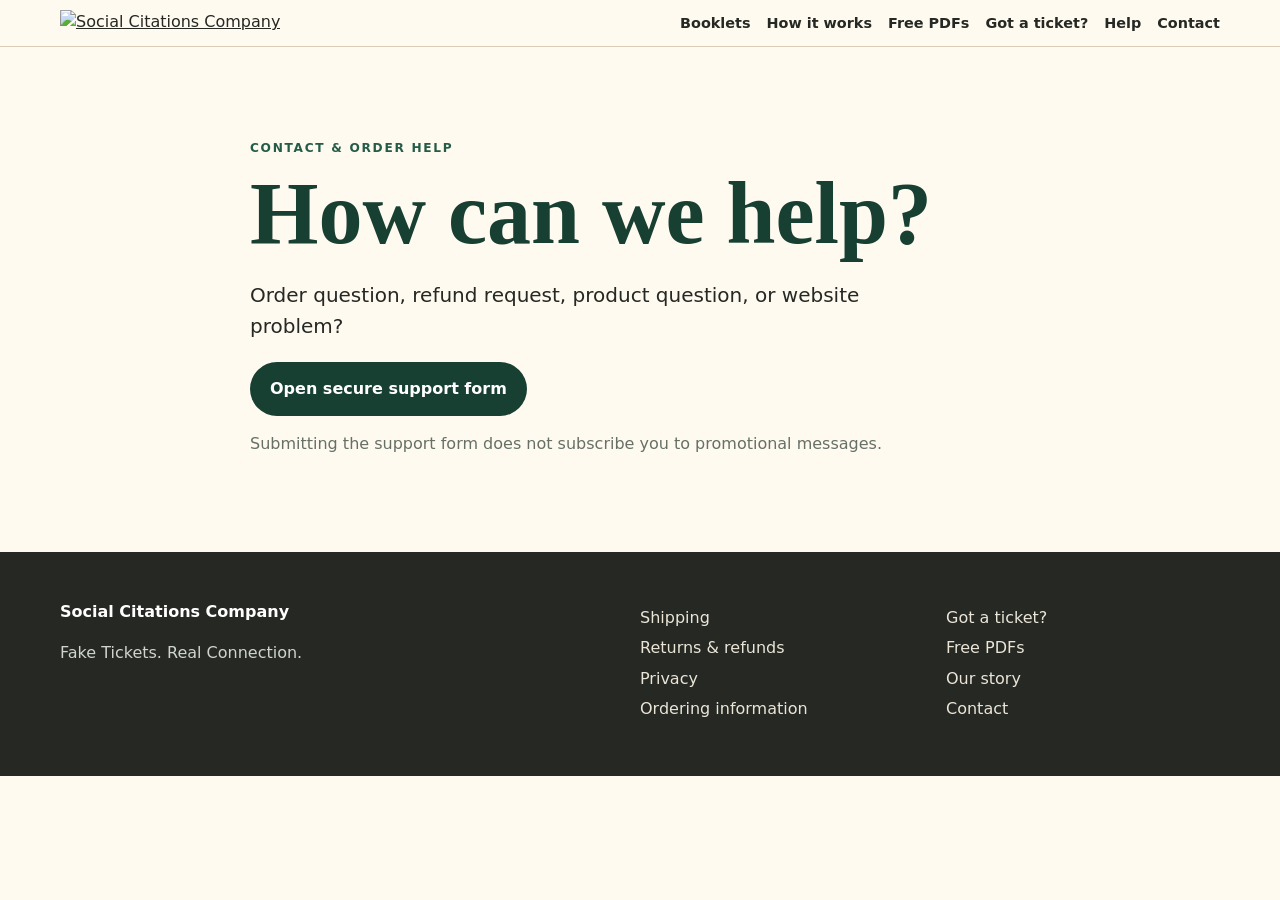
==== contact/index.html @ f1225faf "Add files via upload Deploy SCC R84 storefront" ====
<!doctype html><html lang="en"><head>
<meta charset="utf-8"><meta name="viewport" content="width=device-width,initial-scale=1">
<title>Contact | Social Citations Company</title>
<meta name="description" content="Fake Tickets. Real Connection.">
<link rel="canonical" href="https://socialcitationscompany.com/">
<link rel="stylesheet" href="/assets/site.css">
</head><body>
<a class="skip" href="#main">Skip to content</a>
<header><div class="wrap head">
<a href="/"><img class="logo" src="https://social-citations-company.floot.app/_cdn/static/32c36bce-54cf-4464-b7f4-3c72ae68b664-scc-approved-horizontal.png" alt="Social Citations Company"></a>
<nav class="nav" aria-label="Main navigation"><a href="/#booklets">Booklets</a><a href="/#how">How it works</a><a href="/free-pdfs/">Free PDFs</a><a href="/got-one/">Got a ticket?</a><a href="/help/">Help</a><a href="https://social-citations-company.floot.app/contact">Contact</a></nav>
</div></header>
<main id="main"><section class="section"><div class="wrap narrow"><p class="eyebrow">Contact & order help</p><h1 class="route-title">How can we help?</h1><p class="lede">Order question, refund request, product question, or website problem?</p><p><a class="btn primary" href="https://social-citations-company.floot.app/contact">Open secure support form</a></p><p class="muted">Submitting the support form does not subscribe you to promotional messages.</p></div></section></main>
<footer><div class="wrap foot"><div><strong>Social Citations Company</strong><p>Fake Tickets. Real Connection.</p></div><div><a href="/shipping/">Shipping</a><a href="/returns-refunds/">Returns & refunds</a><a href="/privacy/">Privacy</a><a href="/ordering/">Ordering information</a></div><div><a href="/got-one/">Got a ticket?</a><a href="/free-pdfs/">Free PDFs</a><a href="/story/">Our story</a><a href="https://social-citations-company.floot.app/contact">Contact</a></div></div></footer>
</body></html>
---- assets/site.css ----
:root{--fd:#173f32;--f:#245c48;--b:#a9833f;--p:#f3ead6;--paper:#fffaf0;--c:#252823;--s:#aebca6;--line:#d8ceb8;--muted:#667066;--shadow:0 18px 44px rgba(31,41,34,.10)}
*{box-sizing:border-box}html{scroll-behavior:smooth}body{margin:0;font-family:Inter,ui-sans-serif,system-ui,-apple-system,BlinkMacSystemFont,"Segoe UI",sans-serif;background:var(--paper);color:var(--c);line-height:1.55}a{color:inherit}button,input,textarea{font:inherit}
a:focus-visible,button:focus-visible,input:focus-visible,textarea:focus-visible,summary:focus-visible{outline:3px solid var(--b);outline-offset:3px}
.wrap{width:min(1160px,calc(100% - 2rem));margin:auto}.narrow{max-width:780px}.skip{position:absolute;left:-9999px}.skip:focus{left:1rem;top:1rem;background:white;padding:.7rem 1rem;z-index:100}
header{position:sticky;top:0;z-index:40;background:rgba(255,250,240,.95);backdrop-filter:blur(12px);border-bottom:1px solid var(--line)}.head{display:flex;align-items:center;justify-content:space-between;gap:1rem;padding:.65rem 0}.logo{width:min(260px,46vw);height:54px;object-fit:contain;object-position:left center}.nav{display:flex;gap:1rem;align-items:center}.nav a{text-decoration:none;font-size:.9rem;font-weight:800}
.hero{background:linear-gradient(140deg,var(--p),#fff 62%);padding:5.4rem 0 4.6rem;border-bottom:1px solid var(--line)}.hero-grid{display:grid;grid-template-columns:1.04fr .96fr;gap:4rem;align-items:center}.eyebrow{text-transform:uppercase;letter-spacing:.14em;font-size:.76rem;font-weight:900;color:var(--f)}h1,h2,h3{font-family:Georgia,"Times New Roman",serif;color:var(--fd);line-height:1}.hero h1{font-size:clamp(3.5rem,8vw,6.8rem);margin:.2rem 0 1.2rem;line-height:.88}.lede{font-size:1.25rem;max-width:620px}.micro,.muted{color:var(--muted)}
.actions{display:flex;gap:.75rem;flex-wrap:wrap;margin:1.7rem 0}.btn{display:inline-flex;align-items:center;justify-content:center;border:0;border-radius:999px;padding:.9rem 1.25rem;font-weight:900;text-decoration:none;cursor:pointer}.primary{background:var(--fd);color:white}.primary:hover{background:var(--f)}.secondary{background:transparent;color:var(--fd);box-shadow:inset 0 0 0 2px var(--fd)}
.ticket-stack{height:420px;position:relative}.ticket{position:absolute;width:min(350px,80vw);min-height:168px;padding:1.35rem;border-radius:14px;border:2px solid var(--c);box-shadow:0 18px 36px #0002;display:flex;flex-direction:column;justify-content:center}.ticket span{font-size:.7rem;font-weight:900;letter-spacing:.12em}.ticket strong{font-family:Georgia,serif;font-size:2.35rem}.ticket small{font-weight:800}.t1{background:#f9efcf;transform:rotate(-8deg);left:0;top:120px}.t2{background:#dce5d5;transform:rotate(6deg);right:0;top:35px}.t3{background:#efe2c3;transform:rotate(2deg);right:35px;bottom:0}.t4{background:#d4dfd3;transform:rotate(-2deg);left:45px;top:0}
.principles{background:var(--fd);color:white;padding:1.6rem 0}.three{display:grid;grid-template-columns:repeat(3,1fr);gap:1rem}.three div{padding:1rem}.three span{display:block;color:#d2b36d;font-weight:900}.three strong{font-size:1.15rem}.three p{margin:.3rem 0;color:#d7e3da}
.section{padding:5rem 0}.alt{background:var(--p);border-block:1px solid var(--line)}.section h2{font-size:clamp(2.2rem,5vw,4rem);margin:.25rem 0 1rem}.products{display:grid;grid-template-columns:repeat(4,1fr);gap:1rem;margin-top:2rem}.card{background:white;border:1px solid var(--line);border-radius:18px;box-shadow:var(--shadow);padding:1.4rem}.product{display:flex;flex-direction:column;min-height:315px}.product p{flex:1}.stamp{font-size:.72rem;font-weight:900;letter-spacing:.12em;color:var(--b)}.price{font-weight:900;font-size:1.35rem;margin:.75rem 0}
.steps{display:grid;grid-template-columns:repeat(3,1fr);gap:1rem;margin:2rem 0}.steps article{background:white;border:1px solid var(--line);border-radius:16px;padding:1.35rem}.steps b{font-size:1.6rem;color:var(--b)}.callout{font-size:1.2rem;border-left:5px solid var(--b);padding:1rem 1.25rem;background:#fff8e8}
.grid2{display:grid;grid-template-columns:1fr 1fr;gap:2rem}.pdfgrid{display:grid;grid-template-columns:repeat(4,1fr);gap:1rem;margin:2rem 0}.faq{display:grid;gap:.8rem}.faq details{background:white;border:1px solid var(--line);border-radius:14px;padding:1rem}.faq summary{font-weight:900;color:var(--fd);cursor:pointer}
footer{background:var(--c);color:white;padding:3rem 0}.foot{display:grid;grid-template-columns:2fr 1fr 1fr;gap:2rem}.foot a{display:block;color:#ebe5d8;text-decoration:none;margin:.35rem 0}.foot p{color:#cfd5ce}
.notice{padding:1rem 1.2rem;background:var(--p);border:1px solid var(--line);border-radius:14px}.route-title{font-size:clamp(3rem,7vw,5.5rem);margin:.3rem 0 1.4rem}
@media(max-width:900px){.hero-grid,.grid2{grid-template-columns:1fr}.ticket-stack{height:360px}.products,.pdfgrid{grid-template-columns:1fr 1fr}.three,.steps{grid-template-columns:1fr}}
@media(max-width:720px){.nav{display:none}.section{padding:3.5rem 0}.hero{padding-top:3.3rem}.products,.pdfgrid{grid-template-columns:1fr}.ticket-stack{height:300px}.ticket{min-height:135px}.ticket strong{font-size:1.9rem}.foot{grid-template-columns:1fr}}
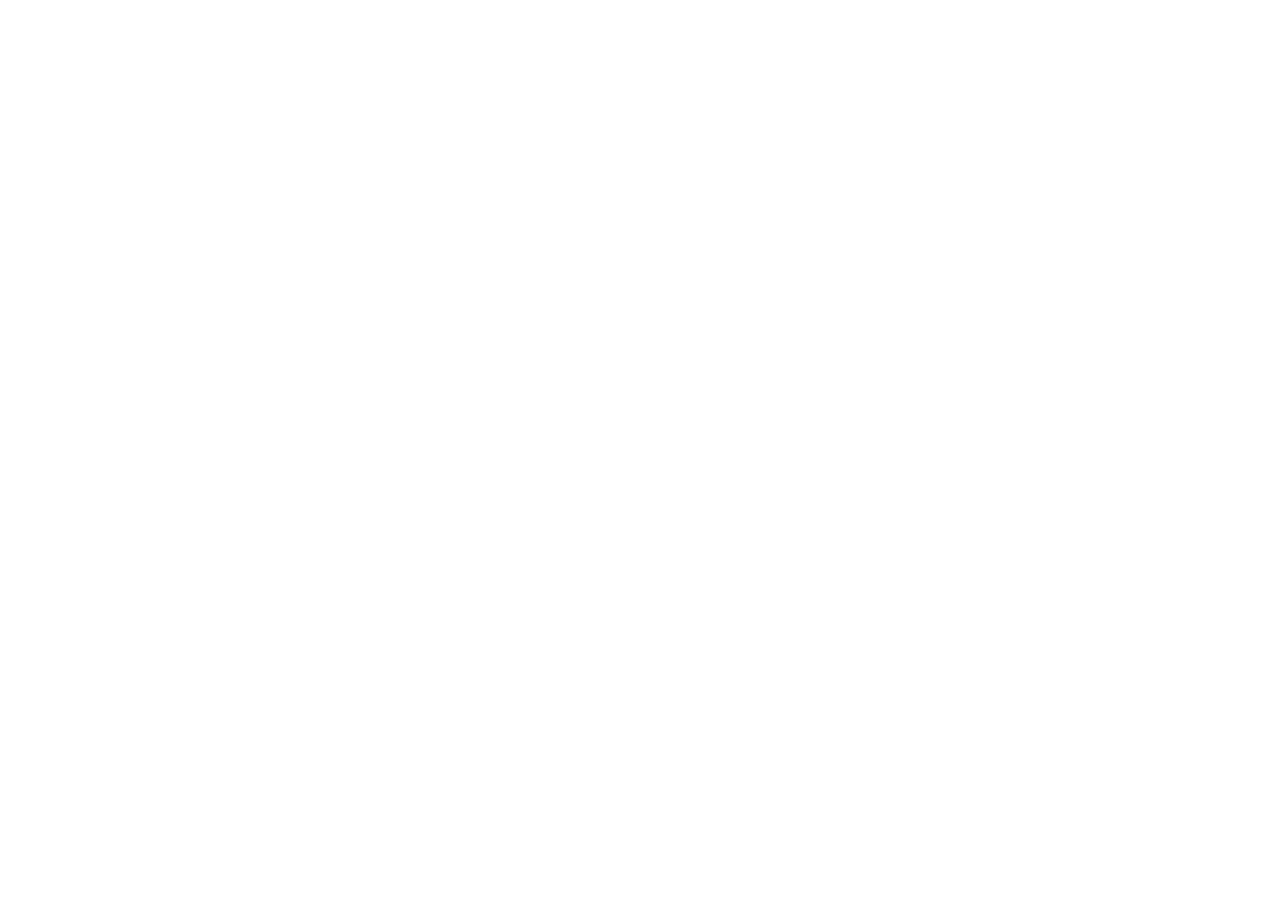
==== commit 1d6b544b: "Revise contact page with redirect to live site Updated the contact page to redirect users to the liv" ====
--- a/contact/index.html
+++ b/contact/index.html
@@ -1,15 +1,6 @@
-<!doctype html><html lang="en"><head>
-<meta charset="utf-8"><meta name="viewport" content="width=device-width,initial-scale=1">
-<title>Contact | Social Citations Company</title>
-<meta name="description" content="Fake Tickets. Real Connection.">
-<link rel="canonical" href="https://socialcitationscompany.com/">
-<link rel="stylesheet" href="/assets/site.css">
-</head><body>
-<a class="skip" href="#main">Skip to content</a>
-<header><div class="wrap head">
-<a href="/"><img class="logo" src="https://social-citations-company.floot.app/_cdn/static/32c36bce-54cf-4464-b7f4-3c72ae68b664-scc-approved-horizontal.png" alt="Social Citations Company"></a>
-<nav class="nav" aria-label="Main navigation"><a href="/#booklets">Booklets</a><a href="/#how">How it works</a><a href="/free-pdfs/">Free PDFs</a><a href="/got-one/">Got a ticket?</a><a href="/help/">Help</a><a href="https://social-citations-company.floot.app/contact">Contact</a></nav>
-</div></header>
-<main id="main"><section class="section"><div class="wrap narrow"><p class="eyebrow">Contact & order help</p><h1 class="route-title">How can we help?</h1><p class="lede">Order question, refund request, product question, or website problem?</p><p><a class="btn primary" href="https://social-citations-company.floot.app/contact">Open secure support form</a></p><p class="muted">Submitting the support form does not subscribe you to promotional messages.</p></div></section></main>
-<footer><div class="wrap foot"><div><strong>Social Citations Company</strong><p>Fake Tickets. Real Connection.</p></div><div><a href="/shipping/">Shipping</a><a href="/returns-refunds/">Returns & refunds</a><a href="/privacy/">Privacy</a><a href="/ordering/">Ordering information</a></div><div><a href="/got-one/">Got a ticket?</a><a href="/free-pdfs/">Free PDFs</a><a href="/story/">Our story</a><a href="https://social-citations-company.floot.app/contact">Contact</a></div></div></footer>
-</body></html>+<!doctype html>
+<html lang="en"><head><meta charset="utf-8"><meta name="viewport" content="width=device-width,initial-scale=1">
+<title>Social Citations Company</title><link rel="canonical" href="https://social-citations-company.floot.app/contact">
+<script>location.replace("https://social-citations-company.floot.app/contact"+location.search+location.hash);</script>
+<meta http-equiv="refresh" content="0;url=https://social-citations-company.floot.app/contact"></head>
+<body><main><h1>Social Citations Company</h1><p>Opening our live website and secure shop.</p><p><a href="https://social-citations-company.floot.app/contact">Continue to Social Citations Company</a></p></main></body></html>
